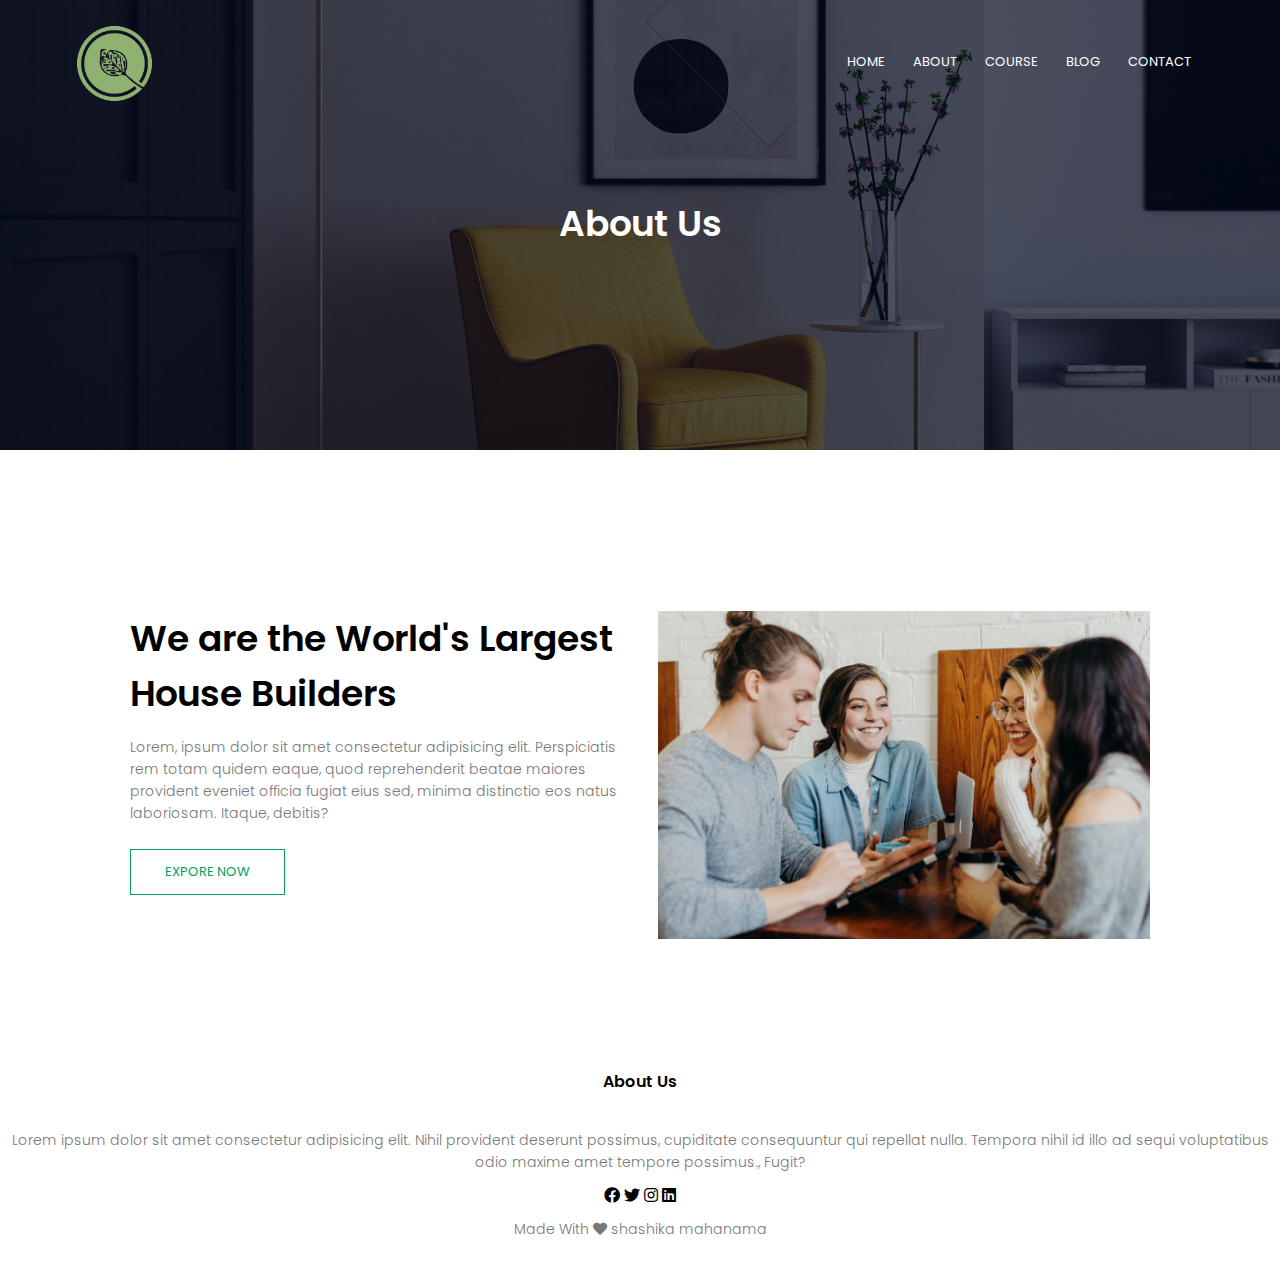
==== about.html @ f1e1a8a4 "aboutus page created" ====
<html>
    <head>
        <meta name="viewport" content="with=device-width,initial-scale=1.0">
        <title>Design Your HOME</title>
        <link rel="stylesheet" href="style.css">
        <link rel="preconnect" href="https://fonts.googleapis.com">

        <link href="https://fonts.googleapis.com/css2?family=Poppins:wght@100;200;300;400;600;700&family=Source+Sans+Pro:wght@400;600;700&display=swap" rel="stylesheet">
        <link rel="stylesheet" href="https://cdnjs.cloudflare.com/ajax/libs/font-awesome/5.15.3/css/all.min.css">

        <!-- <link rel="stylesheet" href="https://cdn.jsdelivr.net/npm/@fortawesome/fontawesome-free@6.2.1/css/fontawesome.min.css"> -->
    </head>

    <body>
        <section class="sub-header">
            <nav>
                <a href="index.html"><img src="images/cover/logo.png"></a>
                <div class="nav-links" id="navLinks">
                    <i class="fas fa-times" onclick="hideMenu()"></i>
                    <ul>
                        <li><a href="">HOME</a></li>
                        <li><a href="">ABOUT</a></li>
                        <li><a href="">COURSE</a></li>
                        <li><a href="">BLOG</a></li>
                        <li><a href="">CONTACT</a></li>
                    </ul>

                </div>
                <i class="fas fa-bars" onclick="showMenu()"></i>
            </nav>
            <h1>About Us</h1>
           
        </section>
            <!-- about us content -->
        <section class="about-us">
            <div class="row">
                <div class="about-col">
                    <h1>We are the World's Largest House Builders</h1>
                    <p>Lorem, ipsum dolor sit amet consectetur adipisicing elit. Perspiciatis rem totam quidem eaque, quod reprehenderit beatae maiores provident eveniet officia fugiat eius sed, minima distinctio eos natus laboriosam. Itaque, debitis?</p>
                    <a href="" class="hero-btn red-btn">EXPORE NOW</a>
                </div>
           

                <div class="about-col">
                    <img src="images/people/t3.jpg">

                    
                </div>
            </div>

        </section>

       
       
            <!-- Footer -->
            <section class="footer">
                <h4>About Us</h4>
                <p>Lorem ipsum dolor sit amet consectetur adipisicing elit. Nihil provident deserunt possimus, cupiditate consequuntur qui repellat nulla. Tempora nihil id illo ad sequi voluptatibus odio maxime amet tempore possimus., Fugit?</p>
                <div class="icons">
                    <i class="fab fa-facebook"></i>
                    <i class="fab fa-twitter"></i>
                    <i class="fab fa-instagram"></i>
                    <i class="fab fa-linkedin"></i>
                
                </div>
                <p>Made With <i class="fas fa-heart"></i> shashika mahanama</p>
            </section>



        <!-- this is js toggle menu -->

        <script>
            var navLinks =document.getElementById("navLinks")

            function showMenu(){
                navLinks.style.right="0";
            }
            function hideMenu(){
                navLinks.style.right="-200";
            }
        </script>
    </body>
</html>
---- style.css ----
*{
    margin: 0;
    padding: 0;
    font-family: 'Poppins',sans-serif;
}

.header{
    min-height: 100vh;
    width: 100%;
    background-image: linear-gradient(rgba(4,9,30,0.7),rgba(4,9,30,0.7)),url(images/cover/save2.jpg);
    background-position: center;
    background-size: cover;
    position:relative;

}
nav{
    display: flex;
    padding: 2% 6%;
    justify-content: space-between;
    align-items: center;
}

/* logo sizee */
nav img{   
    width: 75px;
}

.nav-links{
    flex:1;
    text-align: right;
}
.nav-links ul li{
    list-style: none;
    display: inline-block;
    padding: 8px 12px;
    position: relative;
}
.nav-links ul li a{
    color: white;
    text-decoration: none;
    font-size: 13px;


}
.nav-links ul li::after{
    content: '';
    width: 0;
    height: 2px;
    background: #059d59;
    display: block;
    margin: auto;
    transition: 0.5s;
}

.nav-links ul li:hover::after{
    width: 100%;
}

.text-box{
    width: 90%;
    color: #fff;
    position: absolute;
    top: 50%;
    left:50%;
    transform: translate(-50%,-50%);
    text-align: center;

}
.text-box h1{
    font-size: 62px;

}
.text-box p{
    margin: 10px 0 40px ;
    font-size: 14px;
    color: white;
}

.hero-btn{
    display: inline-block;
    text-decoration: none;
    color: #fff;
    border: 1px;
    border: 1px solid #fff;
    padding: 12px 34px;
    font-size: 13px;
    background: transparent;
    position: relative;
    cursor: pointer;
}

.hero-btn:hover{
    border: 1px solid #059d59;
    background: #059f5a;
    transition: 1s;
}



nav .fas{
    display: none;
}
@media(max-width:700px){
    .text-box h1{
        font-size: 20px;
    }
    .nav-links ul li{
        display: block;
    }
    /* .bootstrap-icon {
        display: block;
        color: #fff;
        margin: 10px;
        cursor: pointer;
        font-size: 22px;
      } */

    .nav-links{
        position: absolute;
        background: #059f5a;
        height: 100vh;
        width: 200px;
        top:0;
        right: -200px;
        text-align: left;
        z-index: 2;
        transition: 1s;
    }
    nav .fas{
        display: block;
        color: #fff;
        margin: 10px;
        cursor: pointer;
        font-size: 22px;
    }
    .nav-links ul{
        padding: 30px;
    }
}

/* course */

.course{
    width: 80%;
    margin: auto;
    text-align: center;
    padding-top: 100px;
}

h1{
    font-size: 36px;
    font-weight: 600;
}

p{
    color: #777;
    font-size: 14px;
    font-weight: 300;
    line-height: 22px;
    padding: 10px;
}
.row{
    margin-top: 5%;
    display: flex;
    justify-content: space-between;
}
.course-col{
    flex-basis: 31%;
    background: #fff3f3;
    border-radius: 10px;
    margin-bottom: 5%;
    padding: 20px 12px;
    box-sizing: border-box;
    transition: 0.5s;
}
h3{
    text-align: center;
    font-weight: 600;
    margin: 10px 0;
}
.course-col:hover{
    box-shadow: 0 0 20px 0px rgba(0,0,0,0.2);
}

@media(max-width:700px){
    .row{
        flex-direction: column;
    }
}

/* campus */

.campus{
    width: 80%;
    margin: auto;
    text-align: center;
    padding-top: 50px;
}

.campus-col{
    flex-basis: 32%;
    border-radius: 10px;
    margin-bottom: 30px;
    position: relative;
    overflow: hidden;
}
.campus-col img{
    width: 100%;
    display: block;
}

.layer{
    background:transparent;
    height: 100%;
    width: 100%;
    position: absolute;
    top: 0;
    left: 0;
    transition: 0.5s;
}
.layer:hover{
    background: rgba(226,0,0,0.7);

}

.layer h3{
    width: 100%;
    font-weight: 500;
    color: #fff;
    font-size: 26px;
    bottom: 0;
    left: 50%;
    transform: translateX(-50%);
    position: absolute;
    opacity: 0;
    transition: 0.5s;
}

.layer:hover h3{
    bottom: 49%;
    opacity: 1;
}


/* Facilities */


.Facilities{
    width: 80%;
    margin: auto;
    text-align: center;
    padding-top: 100px;
}
.facilities-col{
    flex-basis: 31%;
    border-radius: 10px;
    margin-bottom: 5%;
    text-align: left;
}
.facilities-col img{
    width: 100%;
    border-radius: 10px;
}
.facilities-col p{
    padding: 0;
}
.facilities-col h3{
    margin-top: 16px;
    margin-bottom: 15px;
    text-align: left;
}

        /* testimonial */

.testimonial{
    width: 80%;
    margin: auto;
    padding-top: 100px;
    text-align: center;
}

.testimonial-col{
    flex-basis: 44%;
    border-radius: 10px;
    margin-bottom: 5%;
    text-align: left;
    background: #fff3f3;
    padding: 25px;
    cursor: pointer;
    display: flex;
}

.testimonial-col img{
    height: 40px;
    margin-left: 5px;
    margin-right: 30px;
    border-radius: 50%;
}

.testimonial-col p{
    padding: 0;
}

.testimonial-col h3{
    margin-top: 15px;
    text-align: left;
}

.testimonial-col  .fa .far{
    color: #f44336;
}

@media(max-width:700px){
    .testimonial-col img{
        
        margin-left: 0px;
        margin-right: 15px;
       
    }
}

   /* call to action */

.cta{
    margin: 100px auto;
    width: 80%;
    background-image: linear-gradient(rgba(0,0,0,0.7),rgba(0,0,0,0.7)),url(images/cover/cover3.jpg);
    background-position: center;
    background-size:cover;
    border-radius: 10px;
    text-align: center;
    padding: 100px 0;
}

.cta h1{
    color: #fff;
    margin-bottom: 40px;
    padding: 0;

}
@media(max-width:700px){
    .cta h1{
        font-size: 24px;
    }
}

/* footer */
.footer{
    width: 100%;
    text-align: center;
    padding: 30px 0;
}

.footer h4{
    margin-bottom: 25px;
    margin-top: 20px;
    font-weight: 600;
}

.fas fa-heart{
    color:#f44336;

}

/* ABOUT US PAGE */
.sub-header{
    height: 50vh;
    width:100%;
    background-image: linear-gradient(rgba(4,9,30,0.7),rgba(4,9,30,0.7)),url(images/livingarea/kam-idris-_HqHX3LBN18-unsplash.jpg);
    background-position: center;
    background-size: cover;
    text-align: center;
    color: #fff;
}
.sub-header h1{
    margin-top: 70px;
}

.about-us{
    width:80%;
    margin: auto;
    padding-top: 80px;
    padding-bottom: 50px;
}

.about-col{
    flex-basis: 48%;
    padding: 30px 2px;

}
.about-col img{
    width: 100%;
    

}
.about-col h1{
    padding-top:0;

}
.about-col p{
    padding: 15px 0 25px;
}

.red-btn{
    border:1px solid #059f5a;
    background: transparent;
    color: #059f5a;
}

.red-btn:hover{
    color:white;
}
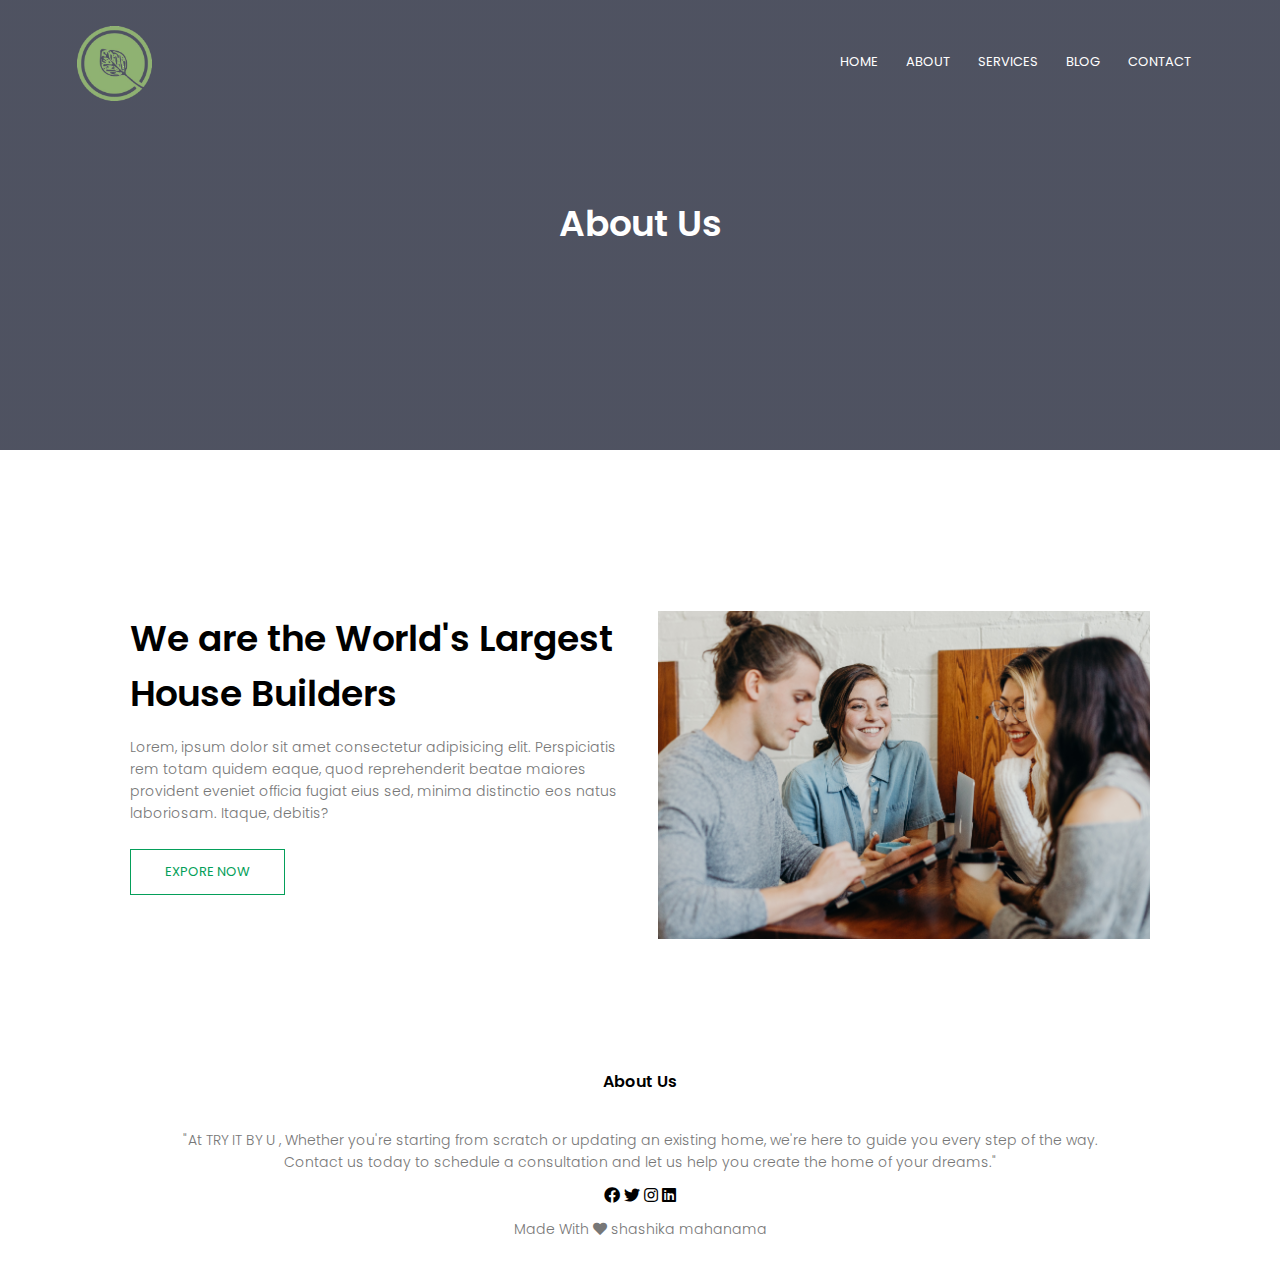
==== commit a269a0ef: "comlete webpage page" ====
--- a/about.html
+++ b/about.html
@@ -18,11 +18,11 @@
                 <div class="nav-links" id="navLinks">
                     <i class="fas fa-times" onclick="hideMenu()"></i>
                     <ul>
-                        <li><a href="">HOME</a></li>
-                        <li><a href="">ABOUT</a></li>
-                        <li><a href="">COURSE</a></li>
-                        <li><a href="">BLOG</a></li>
-                        <li><a href="">CONTACT</a></li>
+                        <li><a href="index.html">HOME</a></li>
+                        <li><a href="about.html">ABOUT</a></li>
+                        <li><a href="services.html">SERVICES</a></li>
+                        <li><a href="bolg.html">BLOG</a></li>
+                        <li><a href="content.html">CONTACT</a></li>
                     </ul>
 
                 </div>
@@ -55,7 +55,8 @@
             <!-- Footer -->
             <section class="footer">
                 <h4>About Us</h4>
-                <p>Lorem ipsum dolor sit amet consectetur adipisicing elit. Nihil provident deserunt possimus, cupiditate consequuntur qui repellat nulla. Tempora nihil id illo ad sequi voluptatibus odio maxime amet tempore possimus., Fugit?</p>
+                <!-- <p>"At TRY IT BY U , we believe that every home should be a reflection of its owner's unique personality and style. That's why we offer a range of comprehensive design services to help you create a space that you'll love for years to come. Our team of experts is dedicated to delivering exceptional results, from the initial consultation to the final finishing touches. Whether you're starting from scratch or updating an existing home, we're here to guide you every step of the way. Contact us today to schedule a consultation and let us help you create the home of your dreams."</p> -->
+                <p>"At TRY IT BY U ,  Whether you're starting from scratch or updating an existing home, we're here to guide you every step of the way. <br>Contact us today to schedule a consultation and let us help you create the home of your dreams."</p>
                 <div class="icons">
                     <i class="fab fa-facebook"></i>
                     <i class="fab fa-twitter"></i>
--- a/style.css
+++ b/style.css
@@ -116,7 +116,7 @@
       } */
 
     .nav-links{
-        position: absolute;
+        position: fixed;
         background: #059f5a;
         height: 100vh;
         width: 200px;
@@ -146,10 +146,14 @@
     text-align: center;
     padding-top: 100px;
 }
+.course h1{
+    color:black;
+}
 
 h1{
     font-size: 36px;
     font-weight: 600;
+    /* color:black; */
 }
 
 p{
@@ -177,6 +181,7 @@
     text-align: center;
     font-weight: 600;
     margin: 10px 0;
+    color: black;
 }
 .course-col:hover{
     box-shadow: 0 0 20px 0px rgba(0,0,0,0.2);
@@ -226,7 +231,7 @@
 .layer h3{
     width: 100%;
     font-weight: 500;
-    color: #fff;
+    color: #fcfafa;
     font-size: 26px;
     bottom: 0;
     left: 50%;
@@ -264,6 +269,10 @@
 .facilities-col p{
     padding: 0;
 }
+.Facilities h1{
+    color:black;
+}
+
 .facilities-col h3{
     margin-top: 16px;
     margin-bottom: 15px;
@@ -366,7 +375,7 @@
 .sub-header{
     height: 50vh;
     width:100%;
-    background-image: linear-gradient(rgba(4,9,30,0.7),rgba(4,9,30,0.7)),url(images/livingarea/kam-idris-_HqHX3LBN18-unsplash.jpg);
+    background-image: linear-gradient(rgba(4,9,30,0.7),rgba(4,9,30,0.7)),url(images/bthroom/live1.jpg);
     background-position: center;
     background-size: cover;
     text-align: center;
@@ -409,4 +418,192 @@
 
 .red-btn:hover{
     color:white;
-}+}
+
+
+/* service page */
+.sub-header-s{
+    height: 50vh;
+    width:100%;
+    background-image: linear-gradient(rgba(4,9,30,0.7),rgba(4,9,30,0.7)),url(images/livingarea/paolo-resteghini-rrDsBeTH38w-unsplash.jpg);
+    background-position: center;
+    background-size: cover;
+    text-align: center;
+    color: #fff;
+}
+
+.sub-header-s h1{
+    margin-top: 70px;
+}
+
+/* blog content */
+
+.sub-header-b{
+    height: 50vh;
+    width:100%;
+    background-image: linear-gradient(rgba(4,9,30,0.7),rgba(4,9,30,0.7)),url(images/kichen/jonathan-borba-TN3dvH3L2dI-unsplash.jpg);
+    background-position: center;
+    background-size: cover;
+    text-align: center;
+    color: #fff;
+}
+
+.sub-header-b h1{
+    margin-top: 70px;
+}
+
+.blog-content{
+    width: 80%;
+    margin: auto;
+    padding: 60px 0;
+    
+}
+
+.blog-left{
+    flex-basis: 65%;
+}
+
+.blog-left img{
+    width: 70%;
+}
+
+.blog-left h2{
+    color:#222;
+    font-weight: 600;
+    margin: 30px 0;
+}
+
+.blog-left p{
+    color :#999;
+    padding: 0;
+}
+.blog-right{
+    color: #222;
+    flex-basis: 32%;
+
+}
+.blog-right h3{
+    background: #059f5a;
+    color: #fff;
+    padding: 7px 0;
+    font-size: 16px;
+    margin-bottom: 20px;
+}
+
+.blog-right div{
+    display: flex;
+    align-items: center;
+    justify-content: space-between;
+    color: #555;
+    padding: 8px;
+    box-sizing: border-box;
+}
+.comment-box{
+    border: 1px solid #ccc;
+    margin:50px 0;
+    padding: 10px 20px;
+
+}
+.comment-box h3{
+    text-align: left;
+}
+
+.comment-form input, .comment-form textarea{
+    width:100%;
+    padding: 10px;
+    margin: 15px 0;
+    box-sizing: border-box;
+    border:none;
+    outline: none;
+    background: #f0f0f0;
+}
+
+.comment-form button{
+    margin: 10px 0;
+}
+
+@media(max-width:700px){
+    .sub-header-b h1{
+        font-size: 24px;
+    }
+}
+
+
+/* Contact Page */
+
+.sub-header-con{
+    height: 50vh;
+    width:100%;
+    background-image: linear-gradient(rgba(4,9,30,0.7),rgba(4,9,30,0.7)),url(images/kichen/r-architecture-CCjAPxoQWgQ-unsplash.jpg);
+    background-position: center;
+    background-size: cover;
+    text-align: center;
+    color: #fff;
+}
+
+.sub-header-con h1{
+    margin-top: 70px;
+}
+
+.location{
+    width:80%;
+    margin:auto;
+    padding: 80px 0;
+}
+
+.location iframe{
+    width:100%;
+
+}
+.contact-us{
+    width: 80%;
+    margin :auto;
+}
+
+.contact-col{
+    flex-basis: 48%;
+    margin-bottom: 30px;
+}
+
+/* .contact-col .row{
+    flex-direction: column;
+    display: flex;
+} */
+.contact-col div{
+    display: flex;
+    align-items: center;
+    margin-bottom: 40px;
+   
+}
+.contact-col div  .fas{
+    font-size: 28px;
+    color:#059d59;
+
+    margin: 10px;
+    margin-right: 30px;
+}
+.contact-col  p{
+    padding: 0;
+}
+.contact-col  h5{
+    font-size: 18px;
+    margin-bottom: 5px;
+    color:#555;
+    font-weight: 400;
+
+}
+.fa-home , .fa-phone , .fa-envelope{
+    font-size: 28px;
+    color:#059d59;
+    margin: 10px;
+    margin-right: 30px;
+  }
+  
+  .contact-col input, .contact-col textarea{
+    width: 100%;
+    padding: 15px;
+    margin-bottom: 17px;
+    outline: none;
+    border:1px solid #ccc;
+    box-sizing: border-box;
+  }